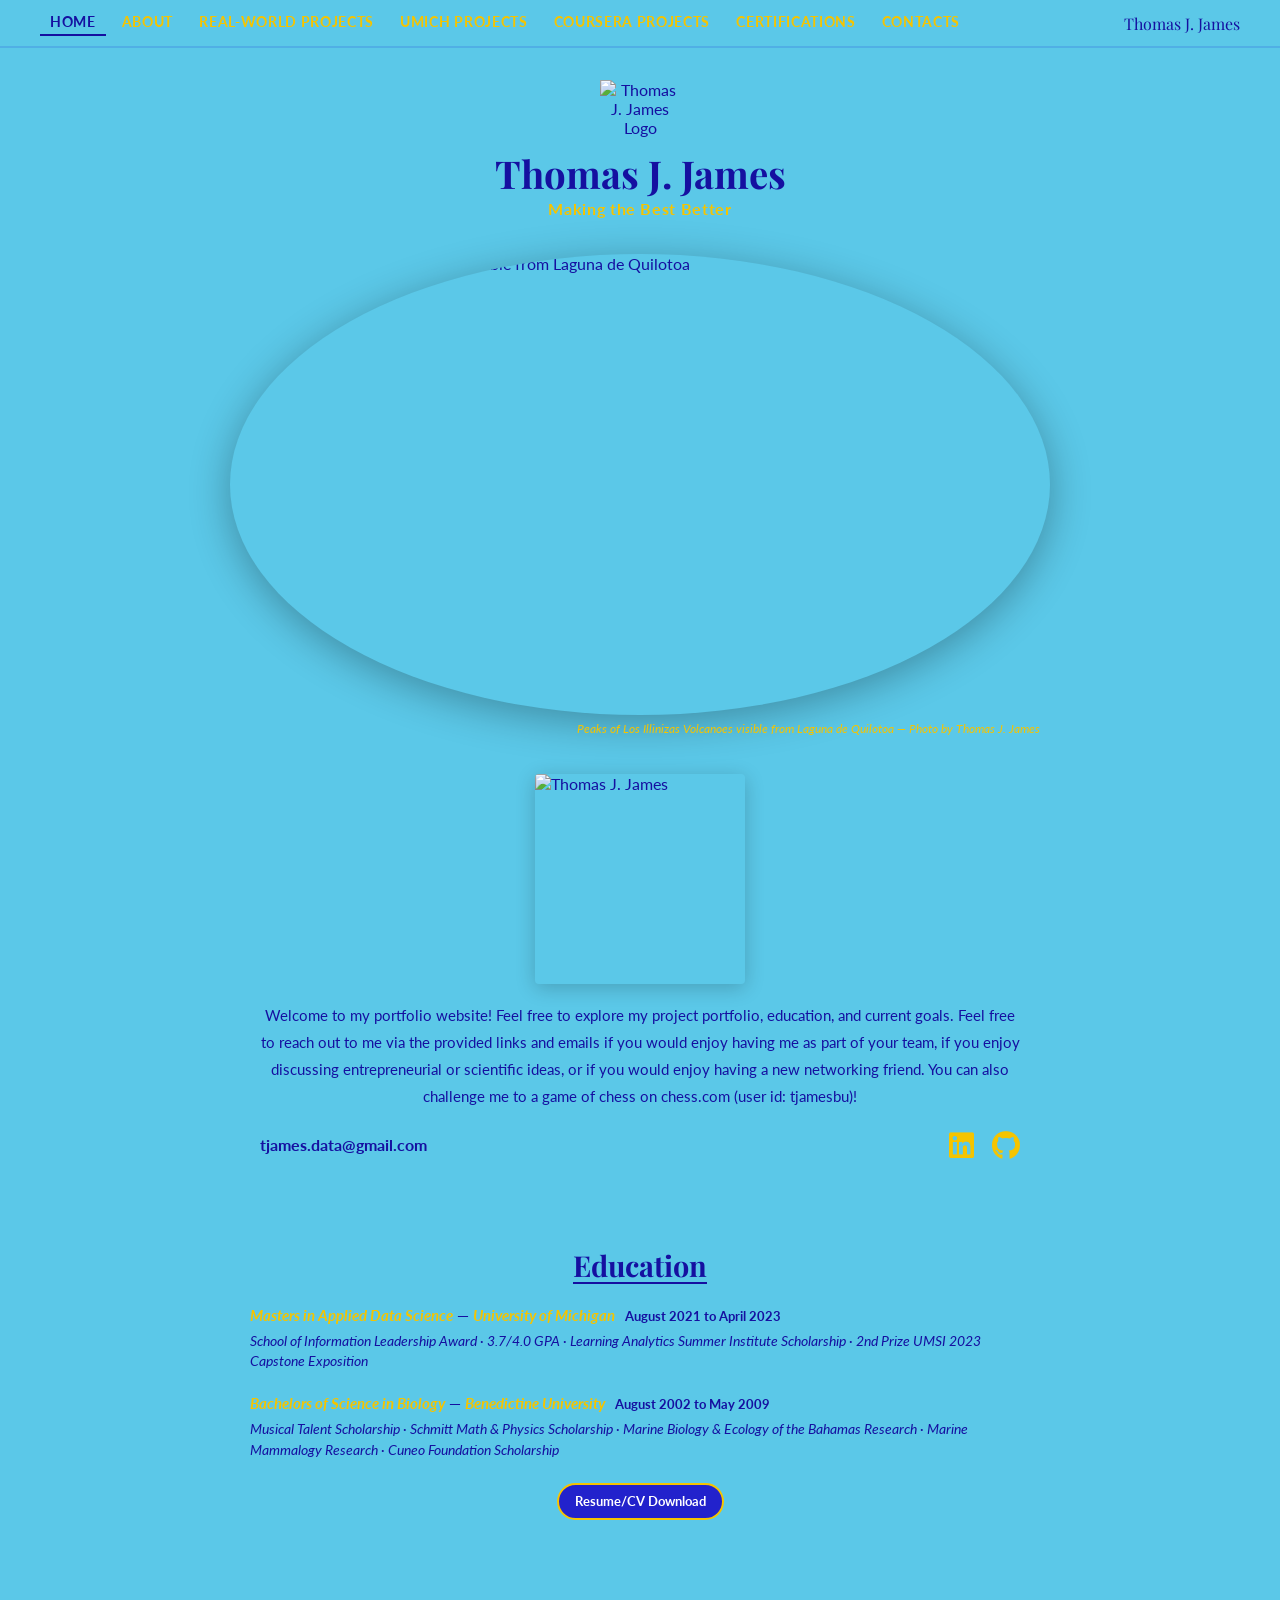
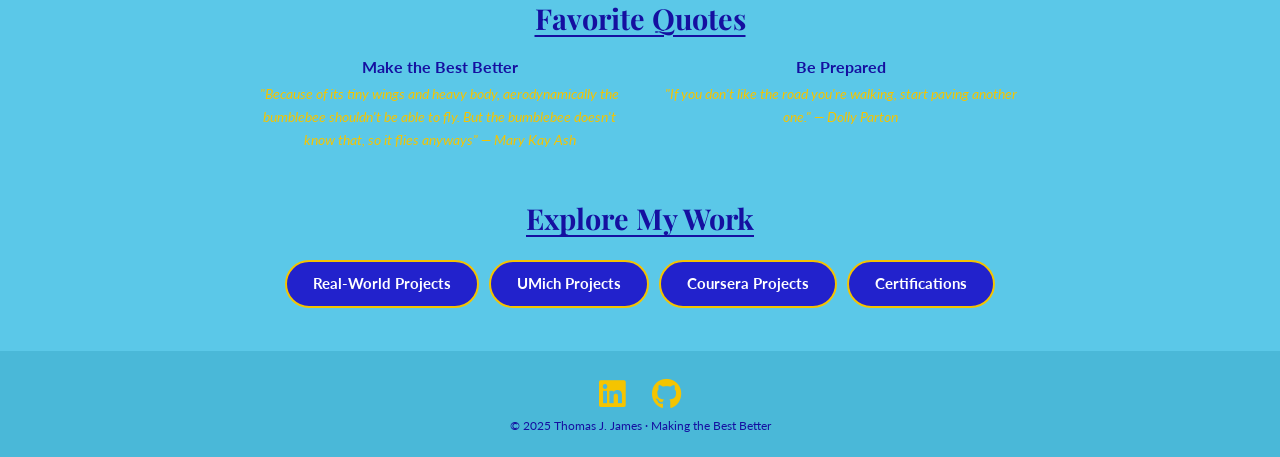
==== index.html @ 2123a240 "Add files via upload" ====
<!DOCTYPE html>
<html lang="en">
<head>
  <meta charset="UTF-8"/>
  <meta name="viewport" content="width=device-width, initial-scale=1.0"/>
  <title>Thomas J. James | Home</title>
  <link rel="stylesheet" href="style.css">
  <link rel="stylesheet" href="https://cdnjs.cloudflare.com/ajax/libs/font-awesome/6.5.0/css/all.min.css">
</head>
<body>
<nav>
  <div class="nav-links">
    <a href="index.html" class="active">HOME</a>
    <a href="about.html">ABOUT</a>
    <a href="projects-realworld.html">REAL-WORLD PROJECTS</a>
    <a href="projects-umich.html">UMICH PROJECTS</a>
    <a href="projects-coursera.html">COURSERA PROJECTS</a>
    <a href="certifications.html">CERTIFICATIONS</a>
    <a href="contact.html">CONTACTS</a>
  </div>
  <span class="nav-brand">Thomas J. James</span>
</nav>

<main>
  <header>
    <img src="images/logo.avif" alt="Thomas J. James Logo" class="logo-img">
    <h1>Thomas J. James</h1>
    <p class="tagline">Making the Best Better</p>
  </header>

  <!-- Hero oval -->
  <div class="oval-wrap">
    <img src="images/illinizas.webp" alt="Peaks of Los Illinizas Volcanoes visible from Laguna de Quilotoa">
  </div>
  <p class="photo-caption">Peaks of Los Illinizas Volcanoes visible from Laguna de Quilotoa &mdash; Photo by Thomas J. James</p>

  <!-- Profile -->
  <div class="section section-sm">
    <img src="images/personal_pic.avif" alt="Thomas J. James" class="profile-photo">
    <p class="bio-text">
      Welcome to my portfolio website! Feel free to explore my project portfolio, education, and current goals.
      Feel free to reach out to me via the provided links and emails if you would enjoy having me as part of your team,
      if you enjoy discussing entrepreneurial or scientific ideas, or if you would enjoy having a new networking friend.
      You can also challenge me to a game of chess on chess.com (user id: tjamesbu)!
    </p>
    <div class="contact-row">
      <a href="mailto:tjames.data@gmail.com" class="email-link">tjames.data@gmail.com</a>
      <div class="social-icons">
        <a href="https://www.linkedin.com/in/tjames" target="_blank" title="LinkedIn"><i class="fab fa-linkedin"></i></a>
        <a href="https://www.github.com/tjamesbu" target="_blank" title="GitHub"><i class="fab fa-github"></i></a>
      </div>
    </div>
  </div>

  <!-- Education -->
  <div class="section section-sm">
    <h2 class="sec-title">Education</h2>
    <div class="edu-entry">
      <h4>
        <span class="gold">Masters in Applied Data Science</span> &mdash; <span class="gold">University of Michigan</span>
        <span class="edu-date">August 2021 to April 2023</span>
      </h4>
      <p>School of Information Leadership Award &middot; 3.7/4.0 GPA &middot; Learning Analytics Summer Institute Scholarship &middot; 2nd Prize UMSI 2023 Capstone Exposition</p>
    </div>
    <div class="edu-entry">
      <h4>
        <span class="gold">Bachelors of Science in Biology</span> &mdash; <span class="gold">Benedictine University</span>
        <span class="edu-date">August 2002 to May 2009</span>
      </h4>
      <p>Musical Talent Scholarship &middot; Schmitt Math &amp; Physics Scholarship &middot; Marine Biology &amp; Ecology of the Bahamas Research &middot; Marine Mammalogy Research &middot; Cuneo Foundation Scholarship</p>
    </div>
    <div style="text-align:center;margin-top:18px;">
      <a href="#" class="pill">Resume/CV Download</a>
    </div>
  </div>

  <!-- Favorite Quotes -->
  <div class="section section-sm">
    <h2 class="sec-title">Favorite Quotes</h2>
    <div class="quotes-grid">
      <div class="quote-card">
        <p class="q-theme">Make the Best Better</p>
        <blockquote>"Because of its tiny wings and heavy body, aerodynamically the bumblebee shouldn't be able to fly. But the bumblebee doesn't know that, so it flies anyways" &mdash; Mary Kay Ash</blockquote>
      </div>
      <div class="quote-card">
        <p class="q-theme">Be Prepared</p>
        <blockquote>"If you don't like the road you're walking, start paving another one." &mdash; Dolly Parton</blockquote>
      </div>
    </div>
  </div>

  <!-- Quick nav to projects -->
  <div class="section section-sm" style="text-align:center;padding-top:10px;padding-bottom:40px;">
    <h2 class="sec-title">Explore My Work</h2>
    <a href="projects-realworld.html" class="pill lg">Real-World Projects</a>
    <a href="projects-umich.html" class="pill lg">UMich Projects</a>
    <a href="projects-coursera.html" class="pill lg">Coursera Projects</a>
    <a href="certifications.html" class="pill lg">Certifications</a>
  </div>
</main>

<footer>
  <div class="foot-icons">
    <a href="https://www.linkedin.com/in/tjames" target="_blank"><i class="fab fa-linkedin"></i></a>
    <a href="https://www.github.com/tjamesbu" target="_blank"><i class="fab fa-github"></i></a>
  </div>
  <p>&copy; 2025 Thomas J. James &middot; Making the Best Better</p>
</footer>
</body>
</html>
---- style.css ----
@import url('https://fonts.googleapis.com/css2?family=Playfair+Display:ital,wght@0,700;1,700&family=Lato:wght@300;400;700;900&display=swap');

:root {
  --sky: #5bc8e8;
  --gold: #f5c400;
  --blue: #1a22cc;
  --navy: #1510a0;
  --btn-bg: #2222cc;
  --white: #fff;
}
* { box-sizing: border-box; margin: 0; padding: 0; }
html { scroll-behavior: smooth; }
body { font-family: 'Lato', sans-serif; background: var(--sky); color: var(--navy); min-height: 100vh; display: flex; flex-direction: column; }
main { flex: 1; }

/* ── NAV ── */
nav {
  position: sticky; top: 0; z-index: 200;
  background: var(--sky);
  display: flex; align-items: center; gap: 12px;
  padding: 10px 40px;
  border-bottom: 2px solid rgba(26,34,204,.15);
  flex-wrap: wrap;
}
.nav-links { display: flex; gap: 6px; flex-wrap: wrap; }
.nav-links a {
  font-weight: 700; font-size: .85rem; color: var(--gold);
  text-decoration: none; letter-spacing: .05em;
  padding: 4px 10px 4px;
  border-bottom: 2px solid transparent;
  transition: color .2s, border-color .2s;
  white-space: nowrap;
}
.nav-links a.active, .nav-links a:hover { color: var(--navy); border-bottom-color: var(--navy); }
.nav-brand { margin-left: auto; font-family: 'Playfair Display', serif; font-size: 1rem; color: var(--navy); white-space: nowrap; }

/* ── HEADER ── */
header { text-align: center; padding: 32px 20px 14px; }
.logo-img { width: 80px; height: auto; margin: 0 auto 10px; display: block; }
header h1 { font-family: 'Playfair Display', serif; font-size: 2.4rem; color: var(--navy); }
header .tagline { color: var(--gold); font-weight: 700; font-size: 1rem; letter-spacing: .04em; }

/* ── OVAL HERO ── */
.oval-wrap {
  max-width: 820px; margin: 22px auto 6px;
  border-radius: 50%; overflow: hidden;
  aspect-ratio: 16/9;
  box-shadow: 0 8px 40px rgba(0,0,0,.3);
}
.oval-wrap img { width: 100%; height: 100%; object-fit: cover; display: block; }
.photo-caption { text-align: right; max-width: 820px; margin: 4px auto 0; font-size: .78rem; color: var(--gold); font-style: italic; padding-right: 10px; }

/* ── SECTION WRAPPER ── */
.section { padding: 38px 40px; max-width: 1000px; margin: 0 auto; }
.section-sm { max-width: 860px; }

h2.sec-title {
  font-family: 'Playfair Display', serif; font-size: 1.8rem;
  color: var(--navy); text-align: center; margin-bottom: 20px;
  text-decoration: underline; text-underline-offset: 5px;
}
h2.sec-title .gold { color: var(--gold); text-decoration: none; }

/* ── PROFILE ── */
.profile-photo { display: block; width: 210px; height: 210px; object-fit: cover; border-radius: 4px; margin: 0 auto 18px; box-shadow: 0 4px 20px rgba(0,0,0,.2); }
.bio-text { font-size: .96rem; color: var(--navy); line-height: 1.75; text-align: center; max-width: 760px; margin: 0 auto 18px; }
.contact-row { display: flex; justify-content: space-between; align-items: center; max-width: 760px; margin: 0 auto 8px; flex-wrap: wrap; gap: 10px; }
.email-link { font-weight: 700; font-size: 1rem; color: var(--navy); text-decoration: none; }
.social-icons { display: flex; gap: 18px; }
.social-icons a { color: var(--gold); font-size: 1.8rem; text-decoration: none; transition: color .2s; }
.social-icons a:hover { color: var(--navy); }

/* ── EDUCATION ── */
.edu-entry { margin-bottom: 20px; }
.edu-entry h4 { font-size: .95rem; line-height: 1.5; }
.edu-entry h4 .gold { color: var(--gold); font-style: italic; }
.edu-date { font-size: .83rem; color: var(--navy); margin-left: 6px; }
.edu-entry p { font-size: .86rem; font-style: italic; margin-top: 4px; line-height: 1.5; }

/* ── QUOTES ── */
.quotes-grid { display: grid; grid-template-columns: 1fr 1fr; gap: 22px; max-width: 820px; margin: 0 auto; }
.quote-card { text-align: center; }
.quote-card .q-theme { font-weight: 700; margin-bottom: 6px; }
.quote-card blockquote { font-style: italic; font-size: .9rem; color: var(--gold); line-height: 1.6; }

/* ── BUTTONS ── */
.pill {
  display: inline-block; background: var(--btn-bg); color: var(--white);
  border: 2px solid var(--gold); border-radius: 999px;
  padding: 8px 16px; font-size: .8rem; font-weight: 700;
  text-decoration: none; margin: 3px; transition: background .2s, color .2s;
  cursor: pointer; line-height: 1.3;
}
.pill:hover { background: var(--gold); color: var(--navy); }
.pill.lg { padding: 12px 26px; font-size: .95rem; }

/* ── YELLOW BAND ── */
.yellow-band { background: var(--gold); padding: 40px 40px; }
.yellow-band h2 { font-family: 'Playfair Display', serif; font-size: 2.4rem; color: var(--navy); text-align: center; margin-bottom: 22px; }
.band-img-wrap { max-width: 820px; margin: 0 auto; border-radius: 8px; overflow: hidden; }
.band-img-wrap img { width: 100%; display: block; }
.band-caption { text-align: center; font-size: .83rem; color: var(--navy); margin: 8px auto 0; font-style: italic; max-width: 820px; }
.cta-row { display: flex; gap: 18px; justify-content: center; margin-top: 22px; flex-wrap: wrap; }

/* ── STRENGTHS / HOBBIES ── */
.two-col { display: grid; grid-template-columns: 1fr 1fr; gap: 16px; max-width: 760px; margin: 0 auto 28px; }
.two-col h3 { font-family: 'Playfair Display', serif; font-size: 1.5rem; text-align: center; margin-bottom: 8px; }
.two-col ul { list-style: none; text-align: center; }
.two-col ul li { padding: 2px 0; font-size: .9rem; }
.two-col ul li:nth-child(odd) { color: var(--gold); font-weight: 700; }

/* ── CURRENTLY ── */
.currently { text-align: center; margin-top: 28px; }
.currently h3 { font-weight: 900; font-size: 1.2rem; margin-bottom: 10px; }
.currently ul { list-style: none; }
.currently ul li { font-size: .88rem; padding: 3px 0; }
.currently ul li:nth-child(odd) { color: var(--gold); font-weight: 700; }

/* ── PROJECT ENTRIES ── */
.proj-page-title { font-family: 'Playfair Display', serif; font-size: 1.6rem; color: var(--navy); text-align: center; margin-bottom: 6px; }
.proj-page-sub { text-align: center; font-size: .87rem; max-width: 780px; margin: 0 auto 32px; font-style: italic; }
.proj-page-sub em { color: var(--gold); font-weight: 700; font-style: normal; }

.proj-entry {
  display: grid; grid-template-columns: 1fr 1fr; gap: 20px;
  margin-bottom: 40px; align-items: start;
  background: rgba(255,255,255,.12); border-radius: 10px;
  padding: 22px; border: 1px solid rgba(26,34,204,.1);
}
.proj-meta h4 { font-size: .9rem; color: var(--gold); font-weight: 700; margin-bottom: 8px; line-height: 1.45; }
.proj-meta ul { list-style: none; margin-top: 6px; }
.proj-meta ul li { display: flex; gap: 7px; font-size: .84rem; margin-bottom: 5px; line-height: 1.4; }
.proj-meta ul li::before { content: "●"; color: var(--blue); font-size: .6rem; margin-top: 4px; flex-shrink: 0; }
.proj-links { display: flex; flex-direction: column; align-items: flex-start; gap: 7px; }
.proj-img { margin-top: 10px; }
.proj-img img { width: 100%; border-radius: 6px; display: block; margin-bottom: 6px; }

/* ── COURSES GRID ── */
.courses-grid { display: grid; grid-template-columns: 1fr 1fr; gap: 22px 40px; max-width: 860px; margin: 0 auto; }
.course-pair { display: flex; flex-direction: column; gap: 7px; }

/* ── CONTACT ── */
.contact-wrap { max-width: 600px; margin: 0 auto; text-align: center; }
.contact-wrap p { font-size: .94rem; line-height: 1.65; margin-bottom: 14px; }
.contact-email { display: block; font-weight: 700; font-size: 1.05rem; color: var(--navy); text-decoration: none; margin-bottom: 6px; }
.contact-phone { display: block; font-weight: 700; color: var(--navy); margin-bottom: 12px; }
.contact-form { margin-top: 18px; text-align: left; }
.contact-form label { font-size: .82rem; font-weight: 700; display: block; margin-bottom: 3px; }
.contact-form input, .contact-form textarea {
  width: 100%; padding: 9px 12px;
  border: 1.5px solid rgba(26,34,204,.3);
  border-radius: 6px; font-size: .91rem; background: #fff; color: var(--navy); margin-bottom: 13px;
}
.contact-form textarea { height: 110px; resize: vertical; }
.contact-form button { background: var(--btn-bg); color: #fff; border: none; border-radius: 999px; padding: 11px 38px; font-weight: 700; cursor: pointer; transition: background .2s; }
.contact-form button:hover { background: var(--navy); }
.alpaca-img { max-width: 820px; margin: 0 auto 10px; border-radius: 6px; overflow: hidden; }
.alpaca-img img { width: 100%; display: block; }
.alpaca-caption { text-align: center; font-size: .8rem; color: var(--gold); font-style: italic; margin-bottom: 22px; }

/* ── FOOTER ── */
footer { background: #4ab8d8; padding: 24px 40px; text-align: center; margin-top: auto; }
footer .foot-icons { display: flex; gap: 26px; justify-content: center; margin-bottom: 7px; }
footer .foot-icons a { color: var(--gold); font-size: 1.9rem; text-decoration: none; transition: color .2s; }
footer .foot-icons a:hover { color: var(--navy); }
footer p { font-size: .76rem; color: var(--navy); }

/* ── RESPONSIVE ── */
@media (max-width: 700px) {
  .two-col, .quotes-grid, .courses-grid, .proj-entry { grid-template-columns: 1fr; }
  nav { padding: 10px 14px; }
  .section { padding: 28px 14px; }
  .yellow-band { padding: 28px 14px; }
  header h1 { font-size: 1.7rem; }
  .yellow-band h2 { font-size: 1.8rem; }
}
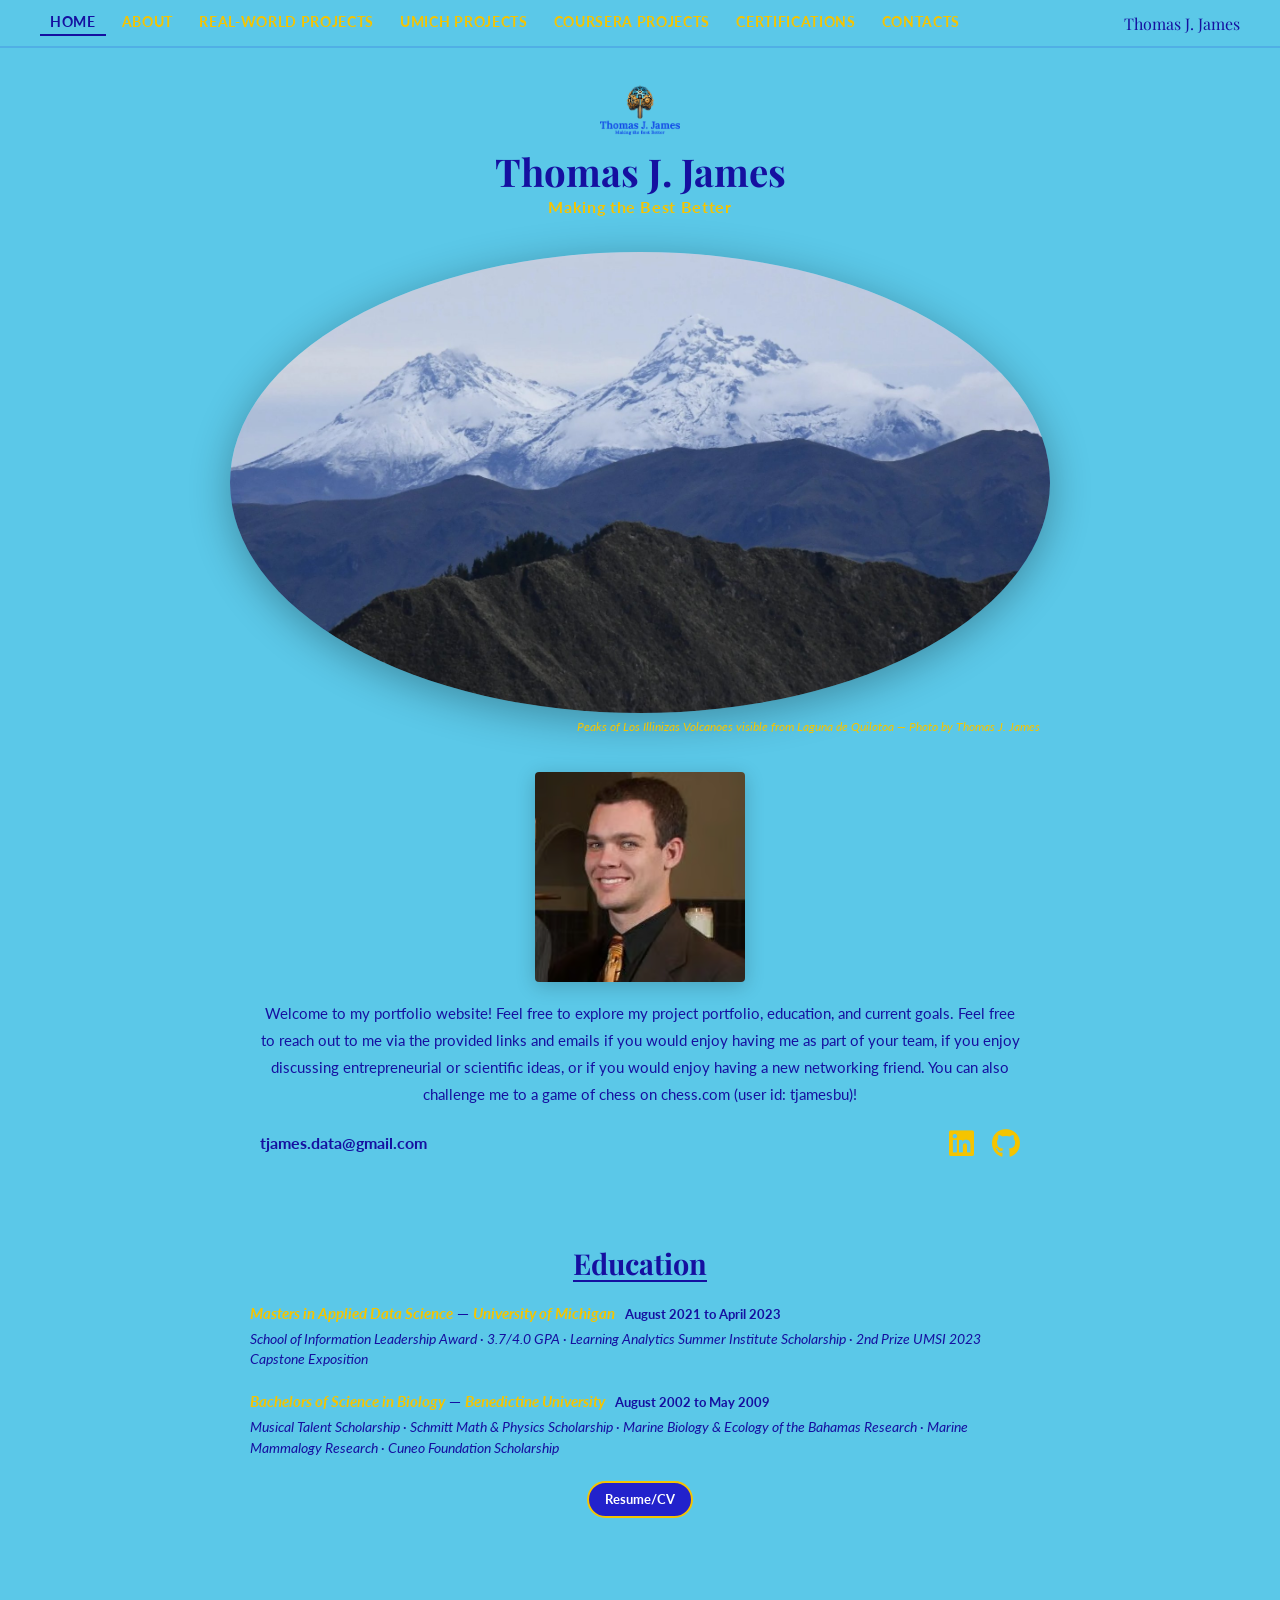
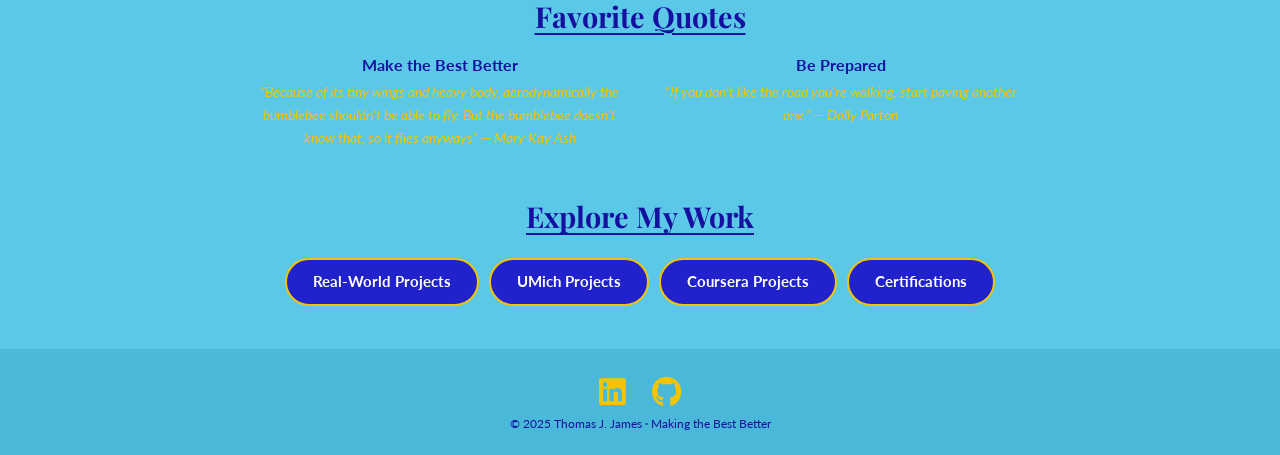
==== commit 26fcde8c: "Update LinkedIn links and Resume/CV text" ====
--- a/index.html
+++ b/index.html
@@ -46,7 +46,7 @@
     <div class="contact-row">
       <a href="mailto:tjames.data@gmail.com" class="email-link">tjames.data@gmail.com</a>
       <div class="social-icons">
-        <a href="https://www.linkedin.com/in/tjames" target="_blank" title="LinkedIn"><i class="fab fa-linkedin"></i></a>
+        <a href="https://www.linkedin.com/in/tjamesbu" target="_blank" title="LinkedIn"><i class="fab fa-linkedin"></i></a>
         <a href="https://www.github.com/tjamesbu" target="_blank" title="GitHub"><i class="fab fa-github"></i></a>
       </div>
     </div>
@@ -70,7 +70,7 @@
       <p>Musical Talent Scholarship &middot; Schmitt Math &amp; Physics Scholarship &middot; Marine Biology &amp; Ecology of the Bahamas Research &middot; Marine Mammalogy Research &middot; Cuneo Foundation Scholarship</p>
     </div>
     <div style="text-align:center;margin-top:18px;">
-      <a href="#" class="pill">Resume/CV Download</a>
+      <a href="#" class="pill">Resume/CV</a>
     </div>
   </div>
 
@@ -101,7 +101,7 @@
 
 <footer>
   <div class="foot-icons">
-    <a href="https://www.linkedin.com/in/tjames" target="_blank"><i class="fab fa-linkedin"></i></a>
+    <a href="https://www.linkedin.com/in/tjamesbu" target="_blank"><i class="fab fa-linkedin"></i></a>
     <a href="https://www.github.com/tjamesbu" target="_blank"><i class="fab fa-github"></i></a>
   </div>
   <p>&copy; 2025 Thomas J. James &middot; Making the Best Better</p>
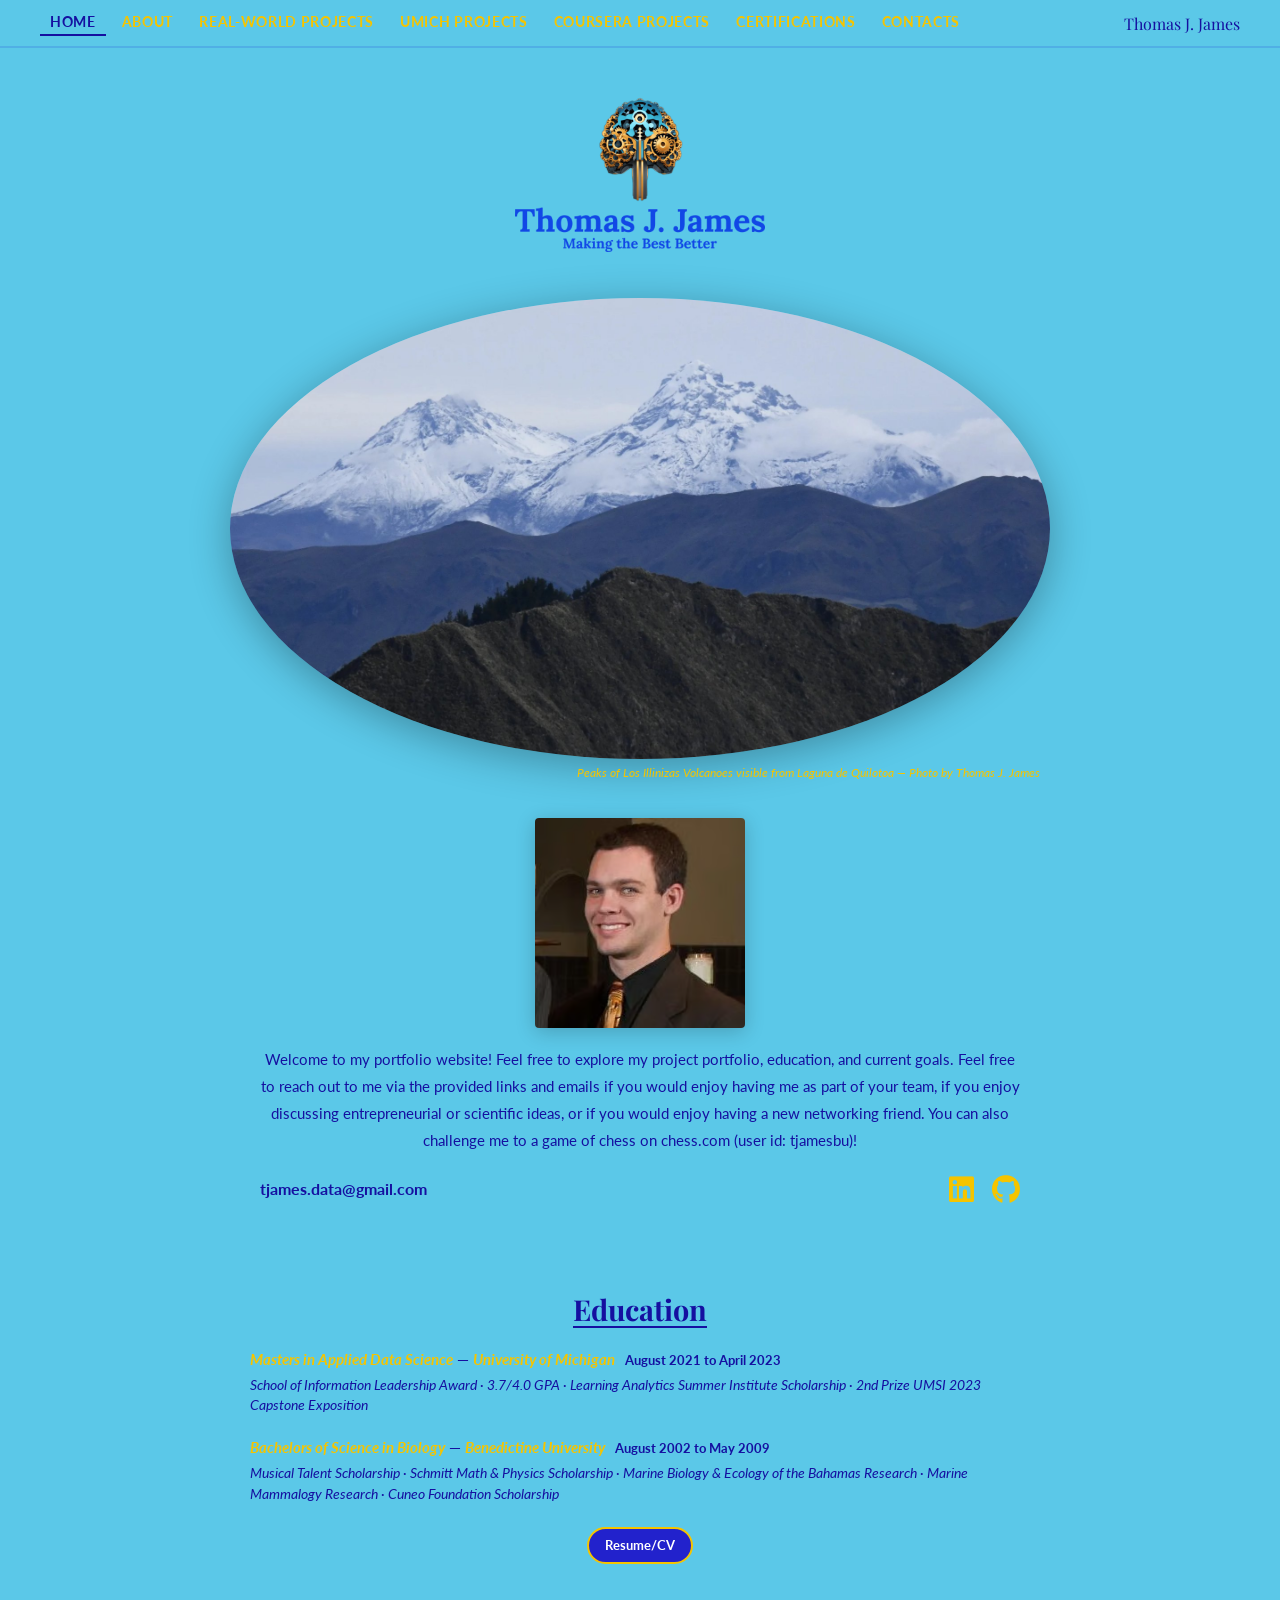
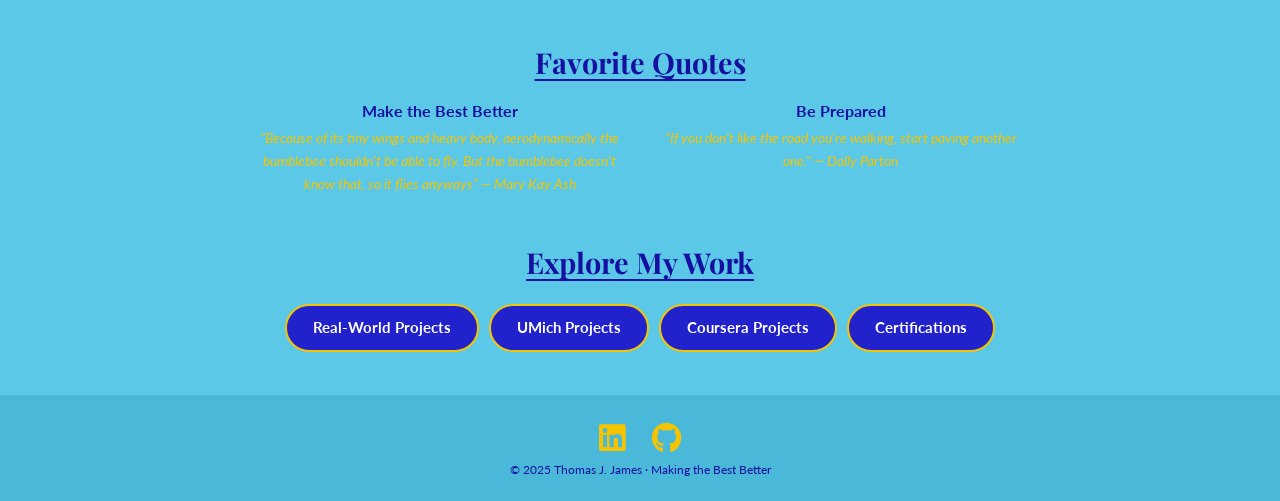
==== commit f01d5983: "Adjust logo image size in index.html Updated logo image style for better display." ====
--- a/index.html
+++ b/index.html
@@ -23,9 +23,7 @@
 
 <main>
   <header>
-    <img src="images/logo.avif" alt="Thomas J. James Logo" class="logo-img">
-    <h1>Thomas J. James</h1>
-    <p class="tagline">Making the Best Better</p>
+    <img src="images/logo.avif" alt="Thomas J. James Logo" class="logo-img" style="width: 250px; height: auto;">
   </header>
 
   <!-- Hero oval -->
@@ -70,7 +68,7 @@
       <p>Musical Talent Scholarship &middot; Schmitt Math &amp; Physics Scholarship &middot; Marine Biology &amp; Ecology of the Bahamas Research &middot; Marine Mammalogy Research &middot; Cuneo Foundation Scholarship</p>
     </div>
     <div style="text-align:center;margin-top:18px;">
-      <a href="#" class="pill">Resume/CV</a>
+      <a href="Thomas_J_James_UA_Resume_A.pdf" class="pill">Resume/CV</a>
     </div>
   </div>
 
